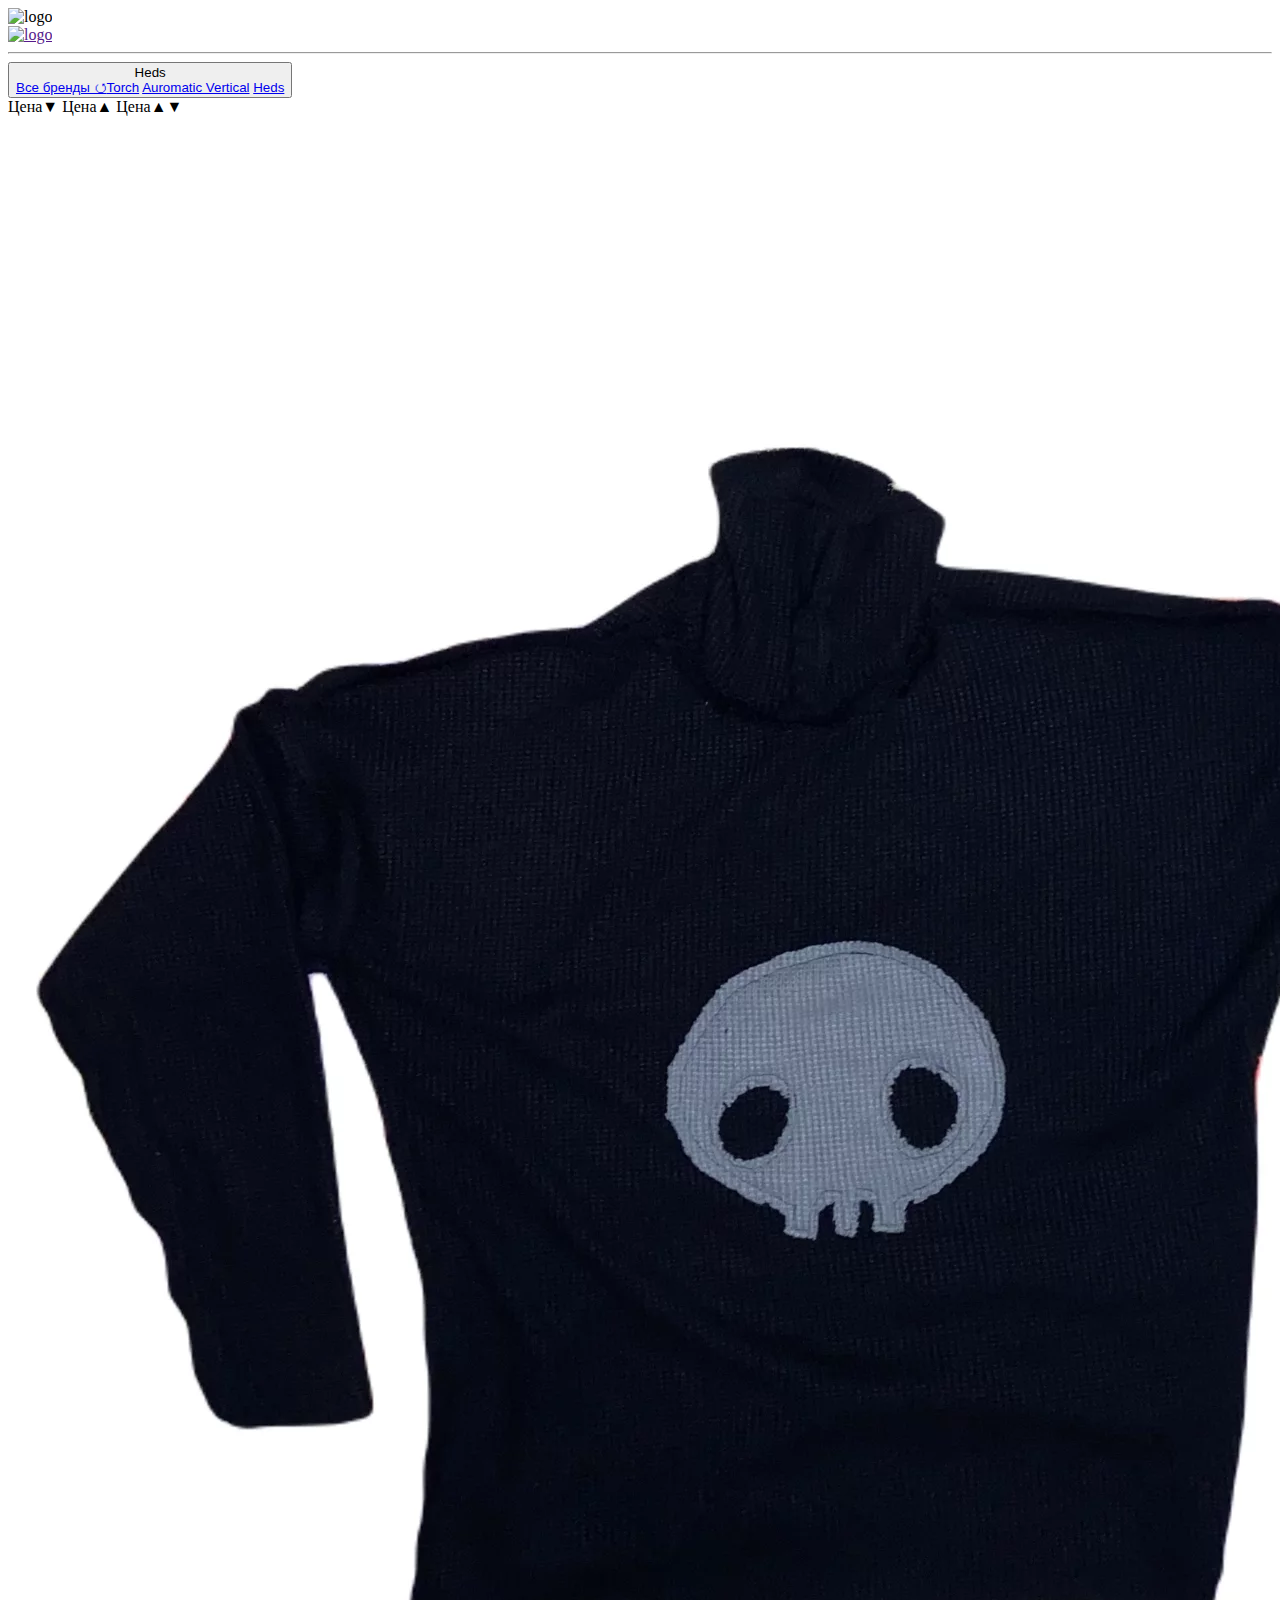
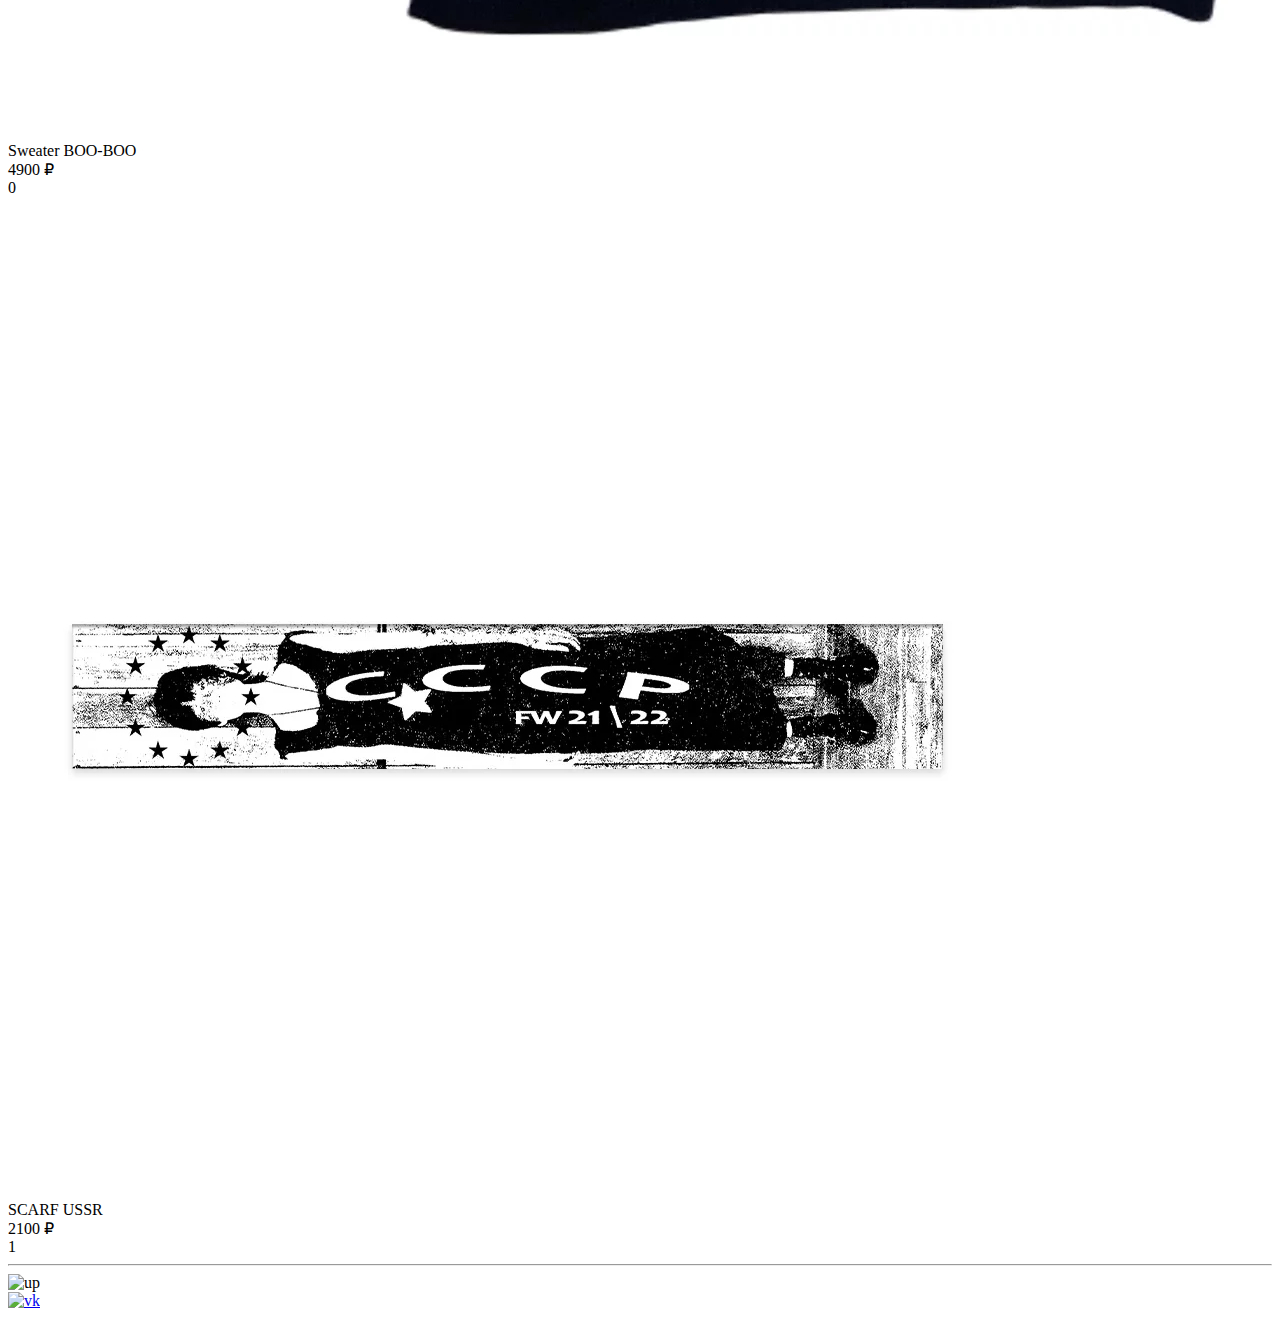
==== brands/heds.html @ 8063433b "aggregator" ====
<!DOCTYPE html>
<html lang="ru">
    <head>
        <meta charset="utf-8">
        <title>Keiseyes</title>
        <meta name="description" content="Сайт-агрегатор одежды KEISEYES, Худи, Футболки, Лонгсливы, Шарфы">
        <meta name="keywords" content="KEISEYES, одежда, худи, футболка, шарф, зипка, маркетплейс">
        <link rel="stylesheet" href="/coursework/AggregatorWebsite/style.css">
        <link rel="preconnect" href="https://fonts.googleapis.com">
        <link rel="preconnect" href="https://fonts.gstatic.com" crossorigin>
        <link href="https://fonts.googleapis.com/css2?family=Montserrat&display=swap" rel="stylesheet">
        <link rel="shortcut icon" href="/coursework/AggregatorWebsite/pics/favicon.ico" type="image/x-icon">
    </head>
    <body>
        <div id="preloader"><img src="/coursework/AggregatorWebsite/pics/logo.png" alt="logo"></div>
        <div class="container">
            <header>
                <div class="logo">
                    <a href=""><img src="/coursework/AggregatorWebsite/pics/logo.png" alt="logo"></a>
                </div>
            </header>
            <main>
                <hr id="hr-header">
                <div class="change-data">
                    <div class="dropdown">
                        <button class="dropdown__toggle">Heds</button>
                    </div>
                    <div class="sort-cloth">
                        <span id="button--sortDown">Цена&#9660;</span>
                        <span id="button--sortUp">Цена&#9650;</span>
                        <span id="button--noSort">Цена&#9650;&#9660;</span>
                    </div>
                </div>
                <div class="content"></div>
                <div class="modal"></div>
                <hr id="hr-footer">
            </main>
            <footer>
                <div class="footer-background">
                    <div id="footer-icon-far-left">
                        <img src="/coursework/AggregatorWebsite/pics/up.png" alt="up">
                    </div>
                    <div id="footer-icon-far-right">
                        <a href="https://vk.com/givenpenguin" target="_blank"><img src="/coursework/AggregatorWebsite/pics/vk.png" alt="vk"></a>
                    </div>
                </div>
            </footer>
        </div>
        <script src="scriptHeds.js"></script>
    </body>
</html>
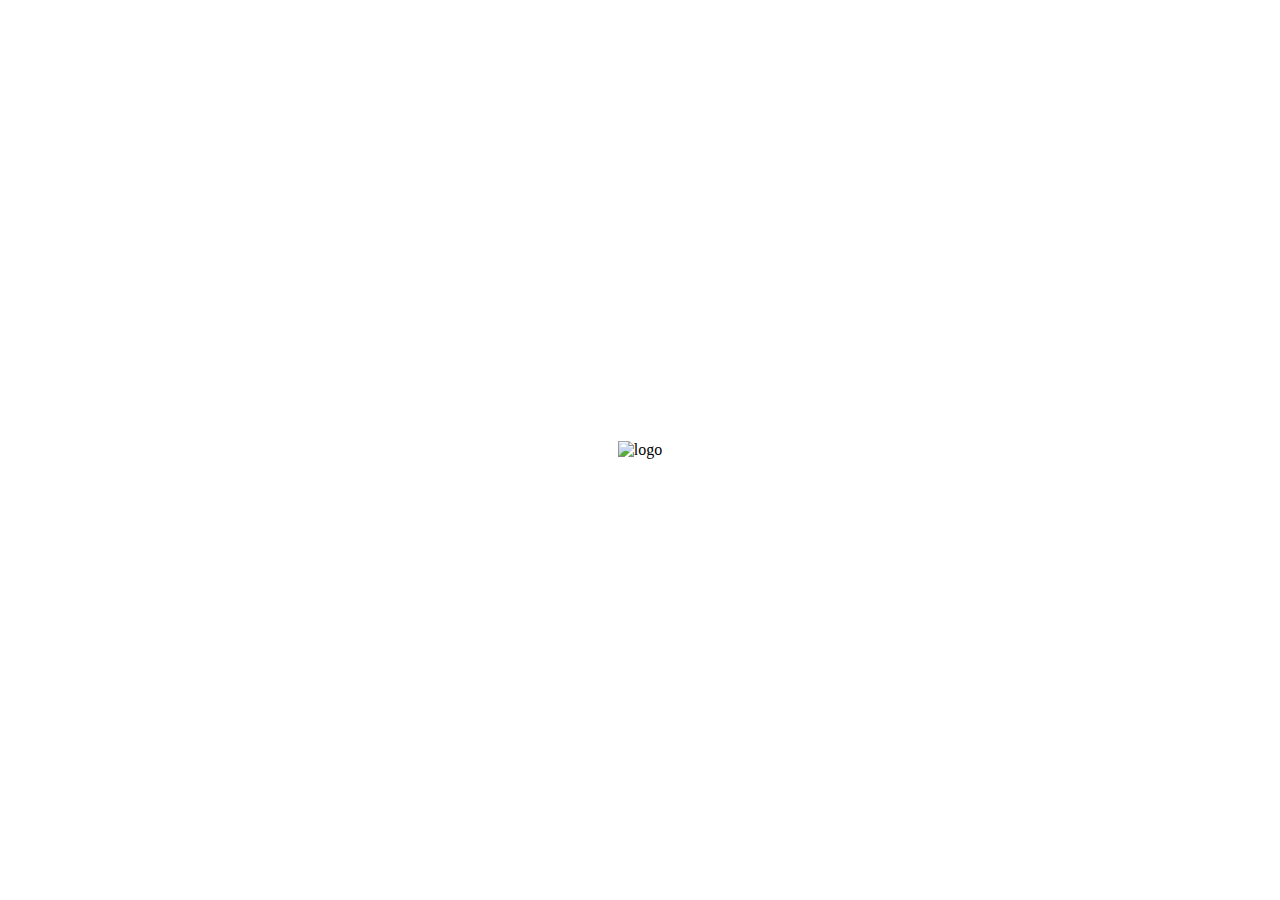
==== commit 20d5a63c: "Update heds.html" ====
--- a/brands/heds.html
+++ b/brands/heds.html
@@ -5,7 +5,7 @@
         <title>Keiseyes</title>
         <meta name="description" content="Сайт-агрегатор одежды KEISEYES, Худи, Футболки, Лонгсливы, Шарфы">
         <meta name="keywords" content="KEISEYES, одежда, худи, футболка, шарф, зипка, маркетплейс">
-        <link rel="stylesheet" href="/coursework/AggregatorWebsite/style.css">
+        <link rel="stylesheet" href="style.css">
         <link rel="preconnect" href="https://fonts.googleapis.com">
         <link rel="preconnect" href="https://fonts.gstatic.com" crossorigin>
         <link href="https://fonts.googleapis.com/css2?family=Montserrat&display=swap" rel="stylesheet">
@@ -48,4 +48,4 @@
         </div>
         <script src="scriptHeds.js"></script>
     </body>
-</html>+</html>
--- a/brands/style.css
+++ b/brands/style.css
@@ -0,0 +1,441 @@
+.container {
+    display: flex;
+    flex-direction: column;
+    position: relative;
+    min-width: 100%;
+    min-height: 100%;
+}
+
+#preloader {
+    display: flex;
+    position: fixed;
+    z-index: 1;
+    top: 0;
+    left: 0;
+    width: 100%;
+    height: 100%;
+    align-items: center;
+    justify-content: center;
+    background: #ffffff;
+}
+#preloader img{
+    user-select: none;
+}
+#preloader.preloader--hide {
+    animation: hidePreloader 2s;
+}
+#preloader.preloader-hidden {
+    display: none;
+}
+@keyframes hidePreloader {
+    0% {
+        opacity: 1;
+    }
+    100% {
+        opacity: 0;
+    }
+}
+
+
+/* ------Media Queries------ */
+@media (min-width: 481px) and (max-width:1270px) {
+    /* Header */
+    header {
+        position: relative;
+        flex-direction: column;
+        margin: 0 auto;
+    }
+
+    .logo {
+        margin: 0 auto;
+        padding-top: 4%;
+        padding-left: 30%;
+    }
+    .logo img{
+        width: 50%;
+        height: auto;
+    }
+
+    /* Main */
+    .change-data {
+        margin-top: 30px;
+    }
+    .dropdown, .sort-cloth {
+        align-items: center;
+        justify-content: center;
+    }
+    .dropdown__toggle {
+        margin-top: 80px;
+    }
+    .sort-cloth {
+        margin-top: 80px;
+    }
+    
+    .content {
+        justify-content: space-around;
+    }
+
+    .modal {
+        width: 331px;
+        height: auto;
+    }
+    .cloth__cover-inner{
+        margin-left: 55px;
+    }
+
+    #hr-footer {
+        width: 58%;
+    }
+
+    /* Footer */
+    #footer-icon-far-left{
+        margin-top: 220px;
+        margin-right: 80px;
+    }
+    #footer-icon-far-right{
+        margin-top: 470px;
+        margin-right: 50px;
+        padding-bottom: 20px ;
+    }
+}
+@media (min-width:1271px) {
+    /* Header */
+    .logo {
+        margin: 0 auto;
+        padding-top: 0.5%;
+        height: auto;
+    }
+
+    /* Main */
+    .dropdown__toggle {
+        margin-top: 73px;
+        margin-left: 14.5%;
+    }
+    .sort-cloth {
+        margin-top: 75px;
+        margin-left: 68.7%;
+    }
+
+    .content {
+        justify-content: space-around;
+    }
+
+    #hr-footer {
+        margin-left: 22%;
+        width: 55%;
+    }
+
+    /* Footer */
+    #footer-icon-far-left {
+        margin-top: 260px;
+        margin-right: 47%;
+    }
+    #footer-icon-far-right {
+        margin-top: 260px;
+        margin-left: 38%;
+    }
+}
+
+
+/* ------Header------ */
+header {
+    display: flex;
+    align-content: flex-end;
+    flex-wrap: wrap;
+}
+
+.logo img {
+    width: 160px;
+    height: auto;
+}
+
+
+/* ------Main------ */
+#hr-header {
+    margin-top: 1%;
+    margin-bottom: -3%;
+    padding: 1;
+    height: 0;
+    border: none;
+    border-top: 1px solid rgb(240, 240, 240);
+    box-shadow: 0 1px 5px 1px rgb(234, 234, 234);
+}
+
+.dropdown {
+    display: flex;
+    position: relative;
+}
+.dropdown__toggle {
+    position: absolute;
+    display:block;
+    font-family: 'Montserrat';
+    font-size: 15px;
+    font-weight: bold;
+    color: #525252;
+    border: 1px #c1c1c1;
+    width: 160px;
+    height: 40px;
+    border-radius: 4px;
+}
+.dropdown__toggle:hover {
+    background-color: #d1d1d1;
+}
+.dropdown__menu {
+    position: absolute;
+    display: none;
+    flex-direction: column;
+    background-color: #ffffff;
+    margin-top: 15px;
+    margin-left: -5%;
+    padding: 10px 20px;
+    box-shadow: 0 5px 10px rgba(0, 0, 0, .2);
+    border-radius: 7px;
+    width: 200px;
+    font-family: 'Montserrat';
+} 
+.dropdown__menu--show {
+    display: flex;
+}
+.dropdown__link {
+    display: block;
+    padding: 10px;
+    color: #000000;
+    opacity: 0.7;
+    text-decoration: none;
+}
+.dropdown__link:hover{
+    opacity: 1;
+}
+
+.sort-cloth {
+    display: flex;
+    font-family: 'Montserrat';
+    font-size: 15px;
+    font-weight: bold;
+}
+#button--sortDown, #button--sortUp, #button--noSort {
+    cursor: pointer;
+    user-select: none;
+    padding: 10px 20px;
+    color: #525252;
+    border: 1px #c1c1c1;
+    border-radius: 4px;
+    background-color: #efefef;
+}
+#button--sortDown:hover, #button--sortUp:hover, #button--noSort:hover {
+    background-color: #d1d1d1;
+}
+#button--sortUp, #button--noSort {
+    margin-left: 5px;
+}
+
+
+/* Content */
+.content {
+    flex-wrap: wrap;
+    display: flex;
+    margin: 0 auto;
+    width: 72%;
+    height: auto;
+}
+.cloth {
+    cursor: pointer;
+    margin-top: 25px;
+    width: 330px;
+    height: 440px;
+}
+.cloth__cover-inner {
+    margin: 0 auto;
+    width: 320px;
+    height: 365px;
+}
+.cloth__cover-inner img{
+    margin: 0 auto;
+    width: 315px;
+    height: 360px;
+}
+.cloth__title, .cloth__price {
+    text-align: center;
+    font-family: 'Montserrat';
+    font-weight: bold;
+    color: #525252;
+}
+.cloth__title {
+    margin-top: 10px;
+    font-size: 18px;
+}
+.cloth__price {
+    margin-top: 9px;
+    font-size: 15px;
+}
+.cloth__id {
+    display: none;
+}
+
+#hr-footer {  
+    margin-top: 10%;
+    margin-bottom: -3%;
+    height: 0;
+    border: none;
+    border-top: 1px solid rgb(214, 212, 212);
+}
+
+
+/* Modal */
+.modal {
+    display: none;
+    position: fixed;
+    z-index: 100;
+    left: 0;
+    top: 0;
+    width: 100%;
+    height: 100%;
+    overflow: auto;
+    background-color: rgba(0, 0, 0, 0.5);
+    transition: width 2s;
+}
+.modal--show {
+    display: flex;
+    justify-content: center;
+    align-items: center;
+} 
+.modal__card {
+    background-color: #ffffff;
+    max-width: 600px;
+    padding: 16px;
+    box-shadow: 0 0 20px 0 rgba(0, 0, 0, 0.5);
+    background-color: #ffffff;
+    color: #000000;
+    display: flex;
+    flex-direction: column;
+    font-family: 'Montserrat';
+}
+.modal__title {
+    margin-top: 10px;
+    text-align: left;
+    font-size: 25px;
+    font-weight: bold;
+    color: #525252;
+}
+.modal__price, .modal__info {
+    text-align: left;
+    margin-top: 10px;
+    margin-left: 2px;
+    color: #525252;
+}
+.modal__price {
+    font-size: 18px;
+}
+.modal__info {
+    font-size: 13px;
+}
+.modal__brend {
+    margin: 0 auto;
+}
+.modal__link {
+    margin-top: 10px;
+}
+.modal__link a {
+    font-size: 16px;
+    color: #525252;
+}
+.modal__button-close {
+    position: absolute;
+    z-index: 1;
+    cursor: pointer;
+    user-select: none;
+    padding-bottom: 5px;
+    margin-left: 450px;
+    width: 25px;
+    height: 35px;
+    font-size: 30px;
+    color: #bbb;
+    text-align: justify;
+}
+.modal__button-close:hover{
+    background-color: #717171;
+}
+.scroll--remove {
+    height: 100%;
+    overflow: hidden;
+}
+
+
+/* Slider */
+.modal__slider{
+    max-width: 1000px;
+    position: relative;
+    margin: auto;
+}
+.modal__slide img{
+    width: 480px;
+    height: auto;
+    margin: 0 auto;
+}
+.modal__button-prev, .modal__button-next {
+    cursor: pointer;
+    user-select: none;
+    position: absolute;
+    top: 50%;
+    margin-top: -22px;
+    padding: 16px;
+    color: #bbb;
+    font-weight: bold;
+    font-size: 18px;
+}
+.modal__button-next {
+    right: 0;
+}
+.modal__button-prev:hover, .modal__button-next:hover {
+    color: #717171;
+}
+.modal__dots {
+    text-align: center;
+}
+.modal__dot, .active-dot {
+    cursor: pointer;
+    user-select: none;
+    height: 13px;
+    width: 13px;
+    margin: 0 2px;
+    background-color: #bbb;
+    border-radius: 50%;
+    display: inline-block;
+    transition: background-color 0.6s ease;
+}
+.modal__dot:hover, .active-dot {
+    background-color: #717171;
+}
+
+
+/* ------Footer------ */
+footer {
+    display: flex;
+    position: relative;
+}
+.footer-background {
+    flex-direction: column;
+    align-items: center;
+    justify-content: center;
+    display: flex;
+    width: 100%;
+}
+#footer-icon-far-left{
+    cursor: pointer;
+    position: absolute;
+    width: 80px;
+    height: auto;
+}
+#footer-icon-far-right{
+    position: absolute;
+    width: 25px;
+    height: auto;
+}
+#footer-icon-far-left img{
+    width: 150px;
+    height: auto;
+}
+#footer-icon-far-right img{
+    width: 60px;
+    height: auto;
+}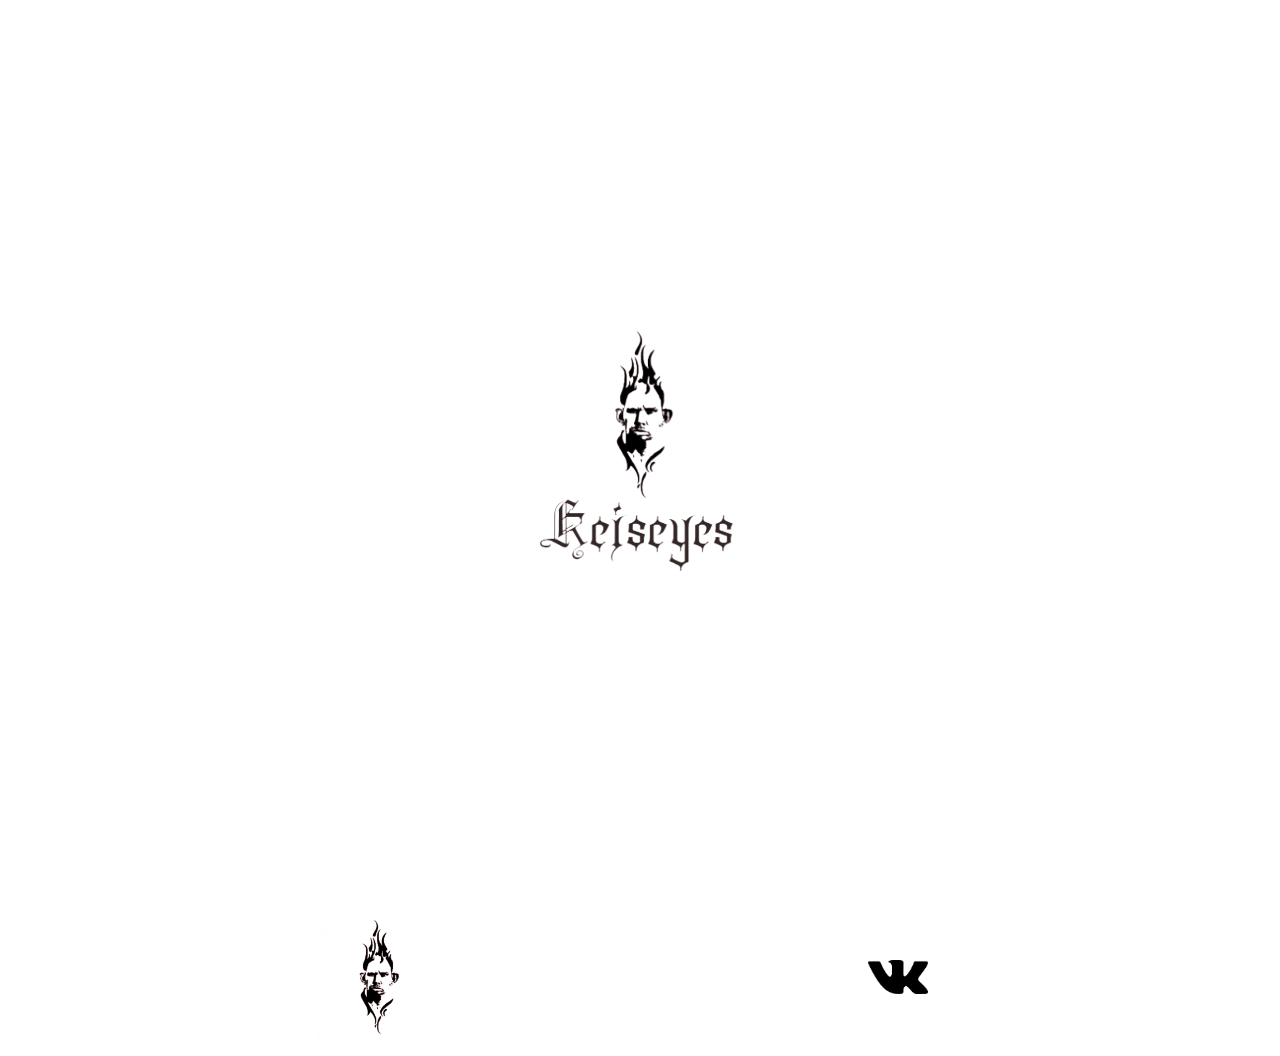
==== commit a30985de: "aggregator" ====
--- a/brands/heds.html
+++ b/brands/heds.html
@@ -9,14 +9,14 @@
         <link rel="preconnect" href="https://fonts.googleapis.com">
         <link rel="preconnect" href="https://fonts.gstatic.com" crossorigin>
         <link href="https://fonts.googleapis.com/css2?family=Montserrat&display=swap" rel="stylesheet">
-        <link rel="shortcut icon" href="/coursework/AggregatorWebsite/pics/favicon.ico" type="image/x-icon">
+        <link rel="shortcut icon" href="pics/favicon.ico" type="image/x-icon">
     </head>
     <body>
-        <div id="preloader"><img src="/coursework/AggregatorWebsite/pics/logo.png" alt="logo"></div>
+        <div id="preloader"><img src="pics/logo.png" alt="logo"></div>
         <div class="container">
             <header>
                 <div class="logo">
-                    <a href=""><img src="/coursework/AggregatorWebsite/pics/logo.png" alt="logo"></a>
+                    <a href=""><img src="pics/logo.png" alt="logo"></a>
                 </div>
             </header>
             <main>
@@ -38,14 +38,14 @@
             <footer>
                 <div class="footer-background">
                     <div id="footer-icon-far-left">
-                        <img src="/coursework/AggregatorWebsite/pics/up.png" alt="up">
+                        <img src="pics/up.png" alt="up">
                     </div>
                     <div id="footer-icon-far-right">
-                        <a href="https://vk.com/givenpenguin" target="_blank"><img src="/coursework/AggregatorWebsite/pics/vk.png" alt="vk"></a>
+                        <a href="https://vk.com/givenpenguin" target="_blank"><img src="pics/vk.png" alt="vk"></a>
                     </div>
                 </div>
             </footer>
         </div>
         <script src="scriptHeds.js"></script>
     </body>
-</html>
+</html>